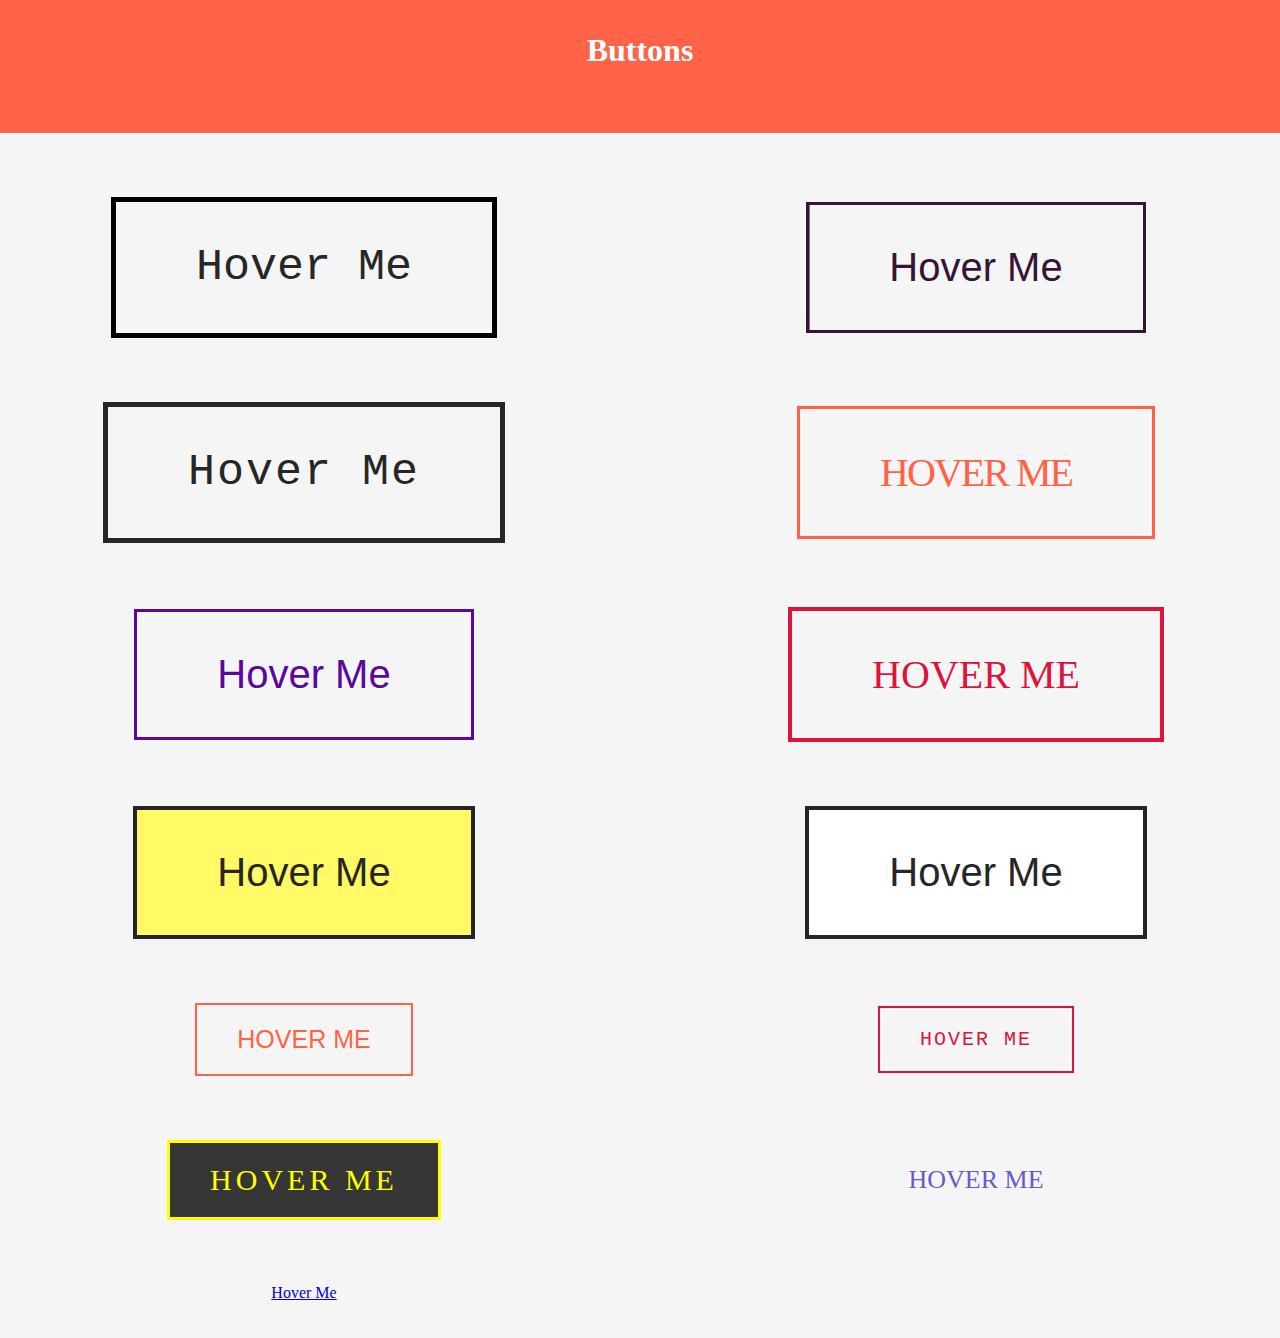
==== buttons/index.html @ 66e20c20 "initial commit" ====
<!DOCTYPE html>
<html lang="en">

<head>
  <meta charset="UTF-8">
  <meta http-equiv="X-UA-Compatible" content="IE=edge">
  <meta name="viewport" content="width=device-width, initial-scale=1.0">
  <link rel="stylesheet" href="style.css">
  <title>Document</title>
</head>

<body>
  <h1>Buttons</h1>
  <div class="container">
    <a class='button1' href="#">Hover Me</a>
    <a class='button2' href="#">Hover Me</a>
    <a class='button3' href="#">Hover Me</a>
    <a class='button4' href="#">Hover Me</a>
    <a class='button5' href="#">Hover Me</a>
    <a class='button6' href="#">Hover Me</a>
    <a class='button7' href="#">Hover Me</a>
    <a class='button8' href="#">Hover Me</a>
    <a class='button9' href="#">Hover Me</a>
    <a class='button10' href="#">Hover Me</a>
    <a class='button11' href="#">Hover Me</a>
    <a class='button12' href="#"><span></span>Hover Me</a>
    <a class='button13' href="#">Hover Me</a>
  </div>
</body>

</html>
---- buttons/style.css ----
* {
  margin: 0;
  padding: 0;
  box-sizing: border-box;
}
body {
  background-color: whitesmoke;
}
h1 {
  text-align: center;
  background-color: tomato;
  margin: 0 0 2em 0;
  padding: 1em 0 2em 0;
  color: white;
}

.container {
  display: grid;
  grid-template-columns: 1fr 1fr;
  grid-gap: 4em;
  place-items: center;
  margin-bottom: 2em;
}
/** BUTTON 1 */
/*! the parent element should be display flex or grid in order the overflow to hide the before and after pseudo elements */
.button1 {
  text-decoration: none;
  color: #272727;
  font-family: monospace;
  font-size: 45px;
  border: 5px solid black;
  padding: 40px 80px;
  position: relative;
  /*! 👇 hides the before pseudo element */
  overflow: hidden;
}

.button1:before {
  content: "";
  position: absolute;
  /* 👇 position element in the top left corner */
  left: 0;
  top: 0;
  background-color: #fff200;
  /*! 👇 bottom 2 make the before element fill its parent */
  height: 100%;
  width: 100%;
  z-index: -1;
  transform-origin: top right;
  transform: rotate(180deg);
  transition: transform 1s;
}

.button1:hover::before {
  transform: rotate(0deg);
}

/** BUTTON 2 */

.button2 {
  text-decoration: none;
  color: #351435;
  font-family: sans-serif;
  font-size: 40px;
  border: 3px solid#351435;
  padding: 40px 80px;
  position: relative;
  transition: all 1s;
  overflow: hidden;
}

.button2:before {
  content: "";
  position: absolute;
  left: 0;
  top: 0;
  height: 100%;
  width: 100%;
  background-color: #351435;
  z-index: -1;
  /*! 👇 position the before element */
  transform: translateX(-100%);
  /* transform: translateY(-100%); */
  transition: all 1s;
}

.button2:hover:before {
  transform: translateX(0);
}

.button2:hover {
  color: white;
}

/** BUTTON 3 */

.button3 {
  padding: 40px 80px;
  font-family: monospace;
  text-decoration: none;
  color: #262626;
  font-size: 45px;
  letter-spacing: 2px;
  border: 5px solid #262626;
  position: relative;
  transition: 1s;
}

.button3:before {
  content: "";
  position: absolute;
  top: 0;
  left: 0;
  width: 100%;
  height: 100%;
  background-color: #262626;
  transition: 1s;
  transform: rotateX(90deg);
  z-index: -1;
}

.button3:after {
  content: "";
  position: absolute;
  top: 0;
  left: 0;
  width: 100%;
  height: 100%;
  background-color: #262626;
  transition: 1s;
  transform: rotateY(90deg);
  z-index: -1;
}
.button3:hover:before,
.button3:hover:after {
  transform: rotateX(0deg);
  transform: rotateY(0deg);
}

.button3:hover {
  color: white;
}

/** BUTTON 4 */

.button4 {
  text-decoration: none;
  padding: 40px 80px;
  color: tomato;
  border: 3px solid tomato;
  text-transform: uppercase;
  font-size: 40px;
  font-family: cursive;
  font-weight: 300;
  letter-spacing: -2px;
  transition: all 0.5s;
}

.button4:hover {
  font-weight: 900;
  letter-spacing: 10px;
  border: 7px solid tomato;
}

/** BUTTON 5 */

.button5 {
  text-decoration: none;
  color: #5a079e;
  font-family: sans-serif;
  font-size: 40px;
  border: 3px solid#5a079e;
  padding: 40px 80px;
  position: relative;
  transition: all 1s;
  overflow: hidden;
}

.button5:before {
  content: "YEAH!";
  position: absolute;
  left: 0;
  top: 0;
  height: 100%;
  width: 100%;
  background-color: #5a079e;
  /*! 👇 position the before element */
  /* transform: translateX(-100%); */
  transform: translateY(-100%);
  transition: all 1s;
  display: grid;
  place-items: center;
}

.button5:hover:before {
  transform: translateX(0);
}

.button5:hover {
  color: white;
}

/** BUTTON 6 */

.button6 {
  text-decoration: none;
  color: crimson;
  font-family: fantasy;
  font-size: 40px;
  border: 4px solid crimson;
  padding: 40px 80px;
  transition: all 0.4s;
  position: relative;
  overflow: hidden;
  text-transform: uppercase;
}

.button6:hover {
  background-color: crimson;
}

.button6:before {
  content: "";
  background-color: white;
  top: 0;
  left: 0;
  width: 100%;
  height: 100px;
  position: absolute;
  transform: translateX(-100%) rotate(45deg);
  transition: all 0.4s;
}
.button6:hover {
  color: white;
}
.button6:hover:before {
  transform: translateX(100%) rotate(45deg);
}

/* button  */
.button7 {
  text-decoration: none;
  padding: 40px 80px;
  font-size: 40px;
  border: 4px solid #262626;
  background-color: #262626;
  font-family: sans-serif;
  position: relative;
  color: transparent;
  overflow: hidden;
}

.button7:before {
  content: "Hover Me";
  position: absolute;
  top: 0;
  left: 0;
  height: 100%;
  width: 100%;
  background-color: #fffa65;
  display: grid;
  place-items: center;
  color: #262626;
  transition: all 0.5s;
}

.button7:after {
  content: "Hover Me";
  position: absolute;
  top: 0;
  left: 0;
  height: 100%;
  width: 100%;
  background-color: #fffa65;
  display: grid;
  place-items: center;
  color: #262626;
  transition: all 0.5s;
  transform: translate(-100%, 100%);
}

.button7:hover:before {
  transform: translate(100%, -100%);
}

.button7:hover:after {
  transform: translate(0, 0);
}

/* button 8 */
.button8 {
  text-decoration: none;
  padding: 40px 80px;
  font-size: 40px;
  border: 4px solid #262626;
  color: #262626;
  background-color: white;
  font-family: sans-serif;
  transition: all 0.5s;
  position: relative;
  overflow: hidden;
}

.button8:before {
  content: "Hover Me";
  position: absolute;
  top: 0;
  left: 0;
  width: 100%;
  height: 100%;
  background-color: #262626;
  color: white;
  display: grid;
  place-items: center;
  transform: scale(5);
  opacity: 0;
  transition: all 0.5s;
}

.button8:hover:before {
  transform: scale(1);
  opacity: 1;
}

/* button 9 */
.button9 {
  text-decoration: none;
  padding: 20px 40px;
  font-size: 25px;
  border: 2px solid tomato;
  color: tomato;
  background-color: none;
  font-family: sans-serif;
  text-transform: uppercase;
  cursor: pointer;
  transition: all 0.5s;
  position: relative;
  overflow: hidden;
}

.button9:before {
  content: "";
  position: absolute;
  top: 0;
  left: 0;
  width: 100%;
  height: 100%;
  background-color: tomato;
  z-index: -1;
  /*! 👇 0 from the top left and top right (not having curve and 50% for bottom right and bottom left(to have a curve))*/
  border-radius: 0 0 50% 50%;
  /*! 👇 hides the red background*/
  height: 0%;
  transition: all 0.5s;
}
.button9:hover {
  color: white;
}
.button9:hover:before {
  height: 190%;
}

/* button 10 */
.button10 {
  border: 2px solid crimson;
  padding: 20px 40px;
  text-decoration: none;
  text-transform: uppercase;
  background-color: whitesmoke;
  color: crimson;
  font-family: monospace;
  font-size: 20px;
  letter-spacing: 2px;
  position: relative;
}

.button10:before {
  border: 2px solid greenyellow;
  content: "Hover Me";
  position: absolute;
  top: 0;
  left: 0;
  width: 100%;
  height: 100%;
  display: grid;
  place-items: center;
  color: crimson;
  background-color: greenyellow;
  transform: rotateX(270deg);
  transform-origin: top;
  transition: all 0.5s;
}

.button10:after {
  border: 2px solid crimson;
  content: "Hover Me";
  position: absolute;
  top: 0;
  left: 0;
  width: 100%;
  height: 100%;
  display: grid;
  place-items: center;
  color: white;
  background-color: crimson;
  transform: rotateX(270deg);
  transform-origin: bottom;
  transition: all 0.5s;
  transition-delay: 0.25s;
}
.button10:hover:before,
.button10:hover:after {
  transform: rotateX(0deg);
}

/* button 11 */

.button11 {
  padding: 20px 40px;
  text-decoration: none;
  text-transform: uppercase;
  letter-spacing: 4px;
  /*! 👇 makes the text invisible */
  color: transparent;
  border: 3px solid #ff0;
  font-size: 30px;
  position: relative;
}

.button11:before {
  content: "Hover Me";
  position: absolute;
  top: 0;
  left: 0;
  width: 100%;
  height: 100%;
  background: #363636;
  color: #ff0;
  display: grid;
  place-items: center;
  transition: all 0.5s;
}

.button11:hover:before {
  left: 100%;
  transform: scale(0) rotateY(360deg);
  opacity: 0;
}

.button11:after {
  content: "Hover Me";
  position: absolute;
  top: 0;
  left: -100%;
  width: 100%;
  height: 100%;
  background: #363636;
  color: #ff0;
  display: grid;
  place-items: center;
  transition: all 0.5s;
  transform: scale(0) rotateY(0deg);
  opacity: 0;
}

.button11:hover:after {
  left: 0;
  transform: scale(1) rotateY(360deg);
  opacity: 1;
}

/* button 12 */

.button12 {
  width: 220px;
  height: 80px;
  color: slateblue;
  background-color: transparent;
  font-size: 26px;
  text-decoration: none;
  text-transform: uppercase;
  text-align: center;
  line-height: 80px;
  transition: all 0.5s;
  position: relative;
}

.button12:before,
.button12:after {
  content: "";
  position: absolute;
  top: 50%;
  width: 20px;
  height: 20px;
  background-color: slateblue;
  /* *📑 Because we put the top property to be 50% the top edge of the cirlces sits at 50% from the top of the link.To center the center point of the cirles to be 50% from the top of the link we must translate them towards the top by half of their height `translateY(-50%)` */
  border-radius: 50%;
  transform: translateY(-50%);
  transition: all 0.3s;
  opacity: 0;
}

.button12:before {
  /* * 📑 this will position the before cirlcle on the left side of the link itself not the text inside of the link 👇*/

  left: 0;

  /* * 📑 box-shadow: accepts 4 values.
  *.- horizontal distance between the element and the shadow that is added.ex: if we add 10px the shadow will be 10px from the element to the right.(-100px move it 100px to the left)
  *.- vertical distance between the element and the shadow.(0 stay at the same place as the element)
  *.- how blurry the shadow will be (0 no blurrynes)
  *.- color of the shadow 👇*/

  box-shadow: -100px 0 0 slateblue;
  z-index: -1;
}

.button12:after {
  right: 0;
  box-shadow: 100px 0 0 slateblue;
  z-index: -1;
}

.button12:hover:before {
  /* * 📑 this will move the before pseudo element to the right by 50% of the length widht and the shadow will move with it.*/

  left: 50%;
  box-shadow: 30px 0 0 slateblue;

  /* * 📑left 50% means that the before pseudo element will move untill its left edge is exactly at 50%,in order to make the center of the cirlce to be exactly at the 50% of the link widths, we are translate it back to the left by half of its widht(translateX(-50%)) */

  transform: translateX(-50%) translateY(-50%);
  opacity: 1;
}

.button12:hover:after {
  right: 50%;
  box-shadow: -30px 0 0 slateblue;
  transform: translateX(50%) translateY(-50%);
  opacity: 1;
}
.button12 span {
  position: absolute;
  top: 0;
  left: 0;
  width: 100%;
  height: 100%;
  background-color: slateblue;
  border-radius: 8px;
  transform: scale(0);
  transition: all 0.3s;
  z-index: -1;
}

.button12:hover span {
  transform: scale(1);
  /*!👇 waits for the cirles to come in */
  transition-delay: 0.3s;
}

.button12:hover {
  color: white;
}
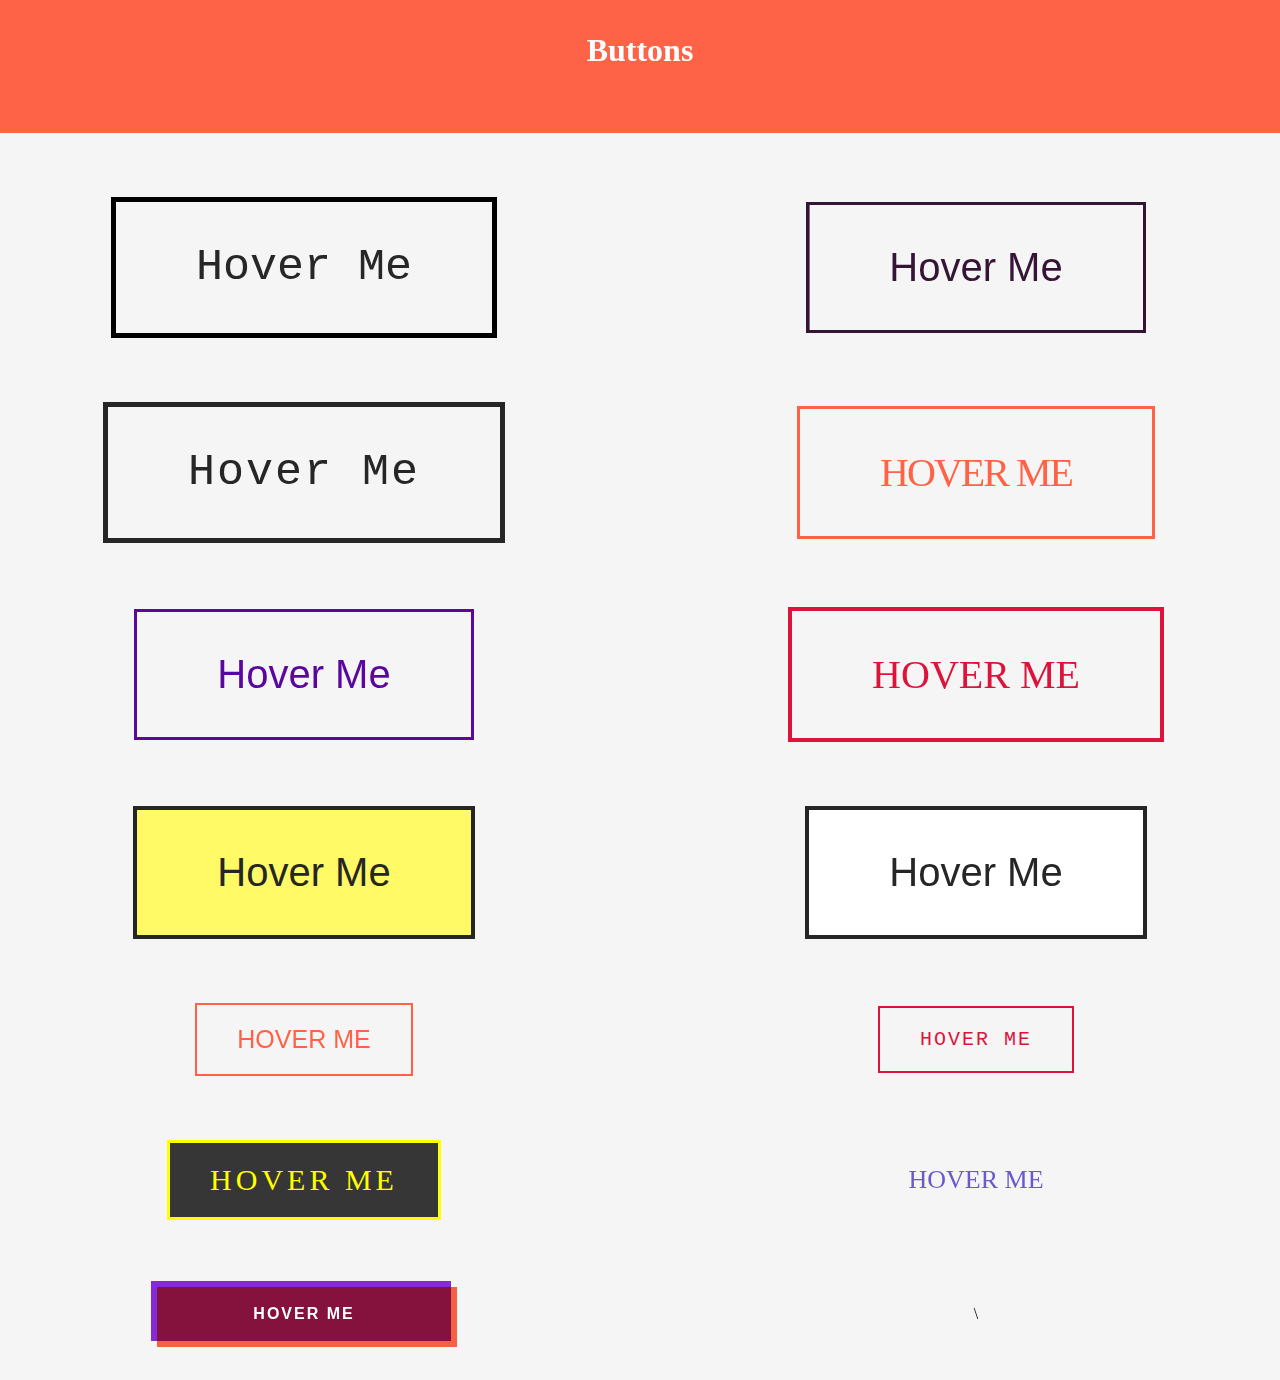
==== commit 34e090be: "add new button" ====
--- a/buttons/index.html
+++ b/buttons/index.html
@@ -24,7 +24,7 @@
     <a class='button10' href="#">Hover Me</a>
     <a class='button11' href="#">Hover Me</a>
     <a class='button12' href="#"><span></span>Hover Me</a>
-    <a class='button13' href="#">Hover Me</a>
+    <a class='button13' href="#">Hover Me</a>\
   </div>
 </body>
 
--- a/buttons/style.css
+++ b/buttons/style.css
@@ -561,3 +561,69 @@
 .button12:hover {
   color: white;
 }
+
+/* button 13 */
+
+.button13 {
+  width: 300px;
+  height: 60px;
+  text-decoration: none;
+  text-transform: uppercase;
+  background-color: transparent;
+  font-family: Verdana, Geneva, Tahoma, sans-serif;
+  text-align: center;
+  line-height: 60px;
+  font-weight: bold;
+  letter-spacing: 2px;
+  position: relative;
+  transition: all 0.2s;
+  color: white;
+}
+
+.button13:before {
+  content: "";
+  position: absolute;
+  top: -3px;
+  left: -3px;
+  width: 100%;
+  height: 100%;
+  background-color: blueviolet;
+  z-index: -1;
+  /*! 👇to blend the colors in before and after pseuod elements */
+  mix-blend-mode: multiply;
+  transition: all 0.2s;
+  /*! 👇 change the ancor point of wich the elements is moving */
+  transform-origin: top;
+}
+
+.button13:after {
+  content: "";
+  position: absolute;
+  top: 3px;
+  left: 3px;
+  width: 100%;
+  height: 100%;
+  background-color: tomato;
+  z-index: -1;
+  /*! 👇to blend the colors in before and after pseuod elements */
+  mix-blend-mode: multiply;
+  transition: all 0.2s;
+  transform-origin: bottom;
+}
+
+.button13:hover:before {
+  top: -6px;
+  left: 0;
+  /*! 👇in order to use 3d we need to add perspective*/
+  transform: perspective(1000px) rotateX(75deg);
+}
+.button13:hover:after {
+  top: 6px;
+  left: 0;
+  /*! 👇in order to use 3d we need to add perspective*/
+  transform: perspective(1000px) rotateX(-75deg);
+}
+
+.button13:hover {
+  color: #272727;
+}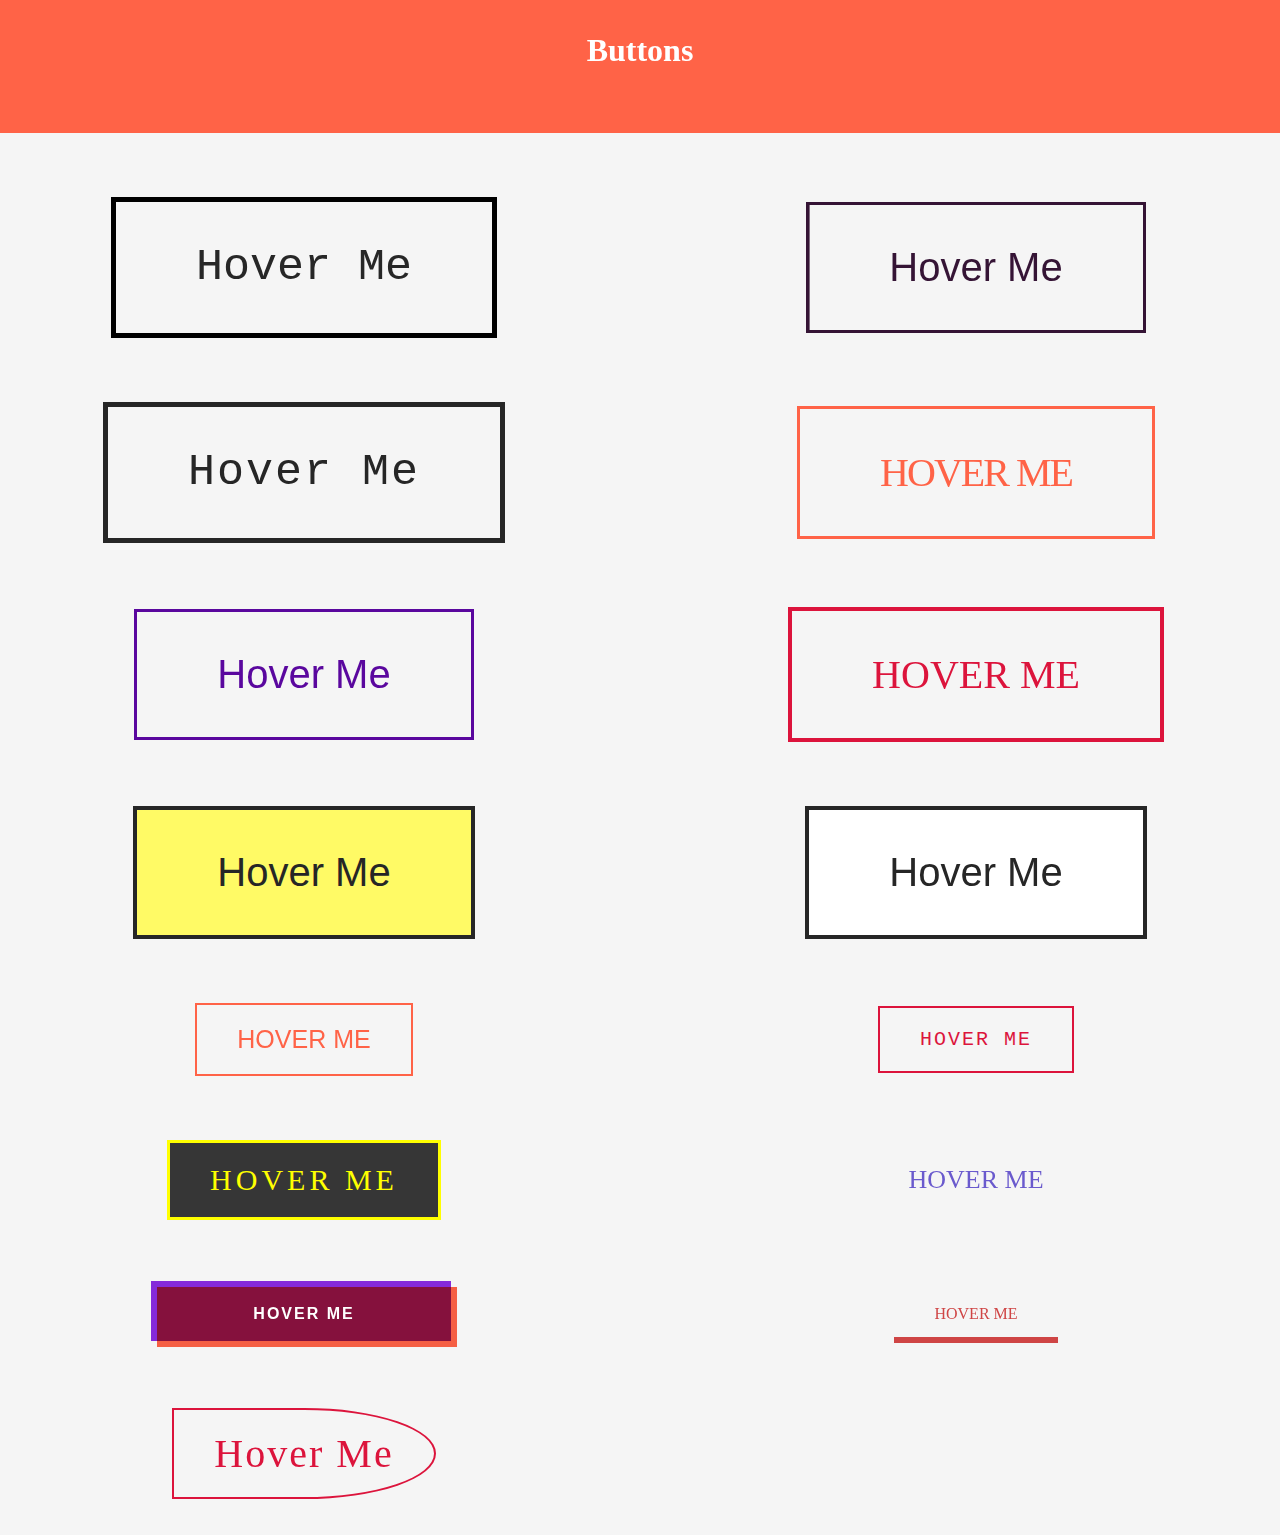
==== commit 6dec9a35: "add buttons from my codepen" ====
--- a/buttons/index.html
+++ b/buttons/index.html
@@ -24,7 +24,9 @@
     <a class='button10' href="#">Hover Me</a>
     <a class='button11' href="#">Hover Me</a>
     <a class='button12' href="#"><span></span>Hover Me</a>
-    <a class='button13' href="#">Hover Me</a>\
+    <a class='button13' href="#">Hover Me</a>
+    <a class='button14' href="#">Hover Me</a>
+    <a class='button15' href="#">Hover Me</a>
   </div>
 </body>
 
--- a/buttons/style.css
+++ b/buttons/style.css
@@ -626,4 +626,77 @@
 
 .button13:hover {
   color: #272727;
-}+}
+
+/* button 14 */
+
+.button14 {
+  text-decoration: none;
+  color: rgb(207, 69, 69);
+  padding: 20px 40px;
+  position: relative;
+  overflow: hidden;
+  text-transform: uppercase;
+}
+
+.button14:before {
+  content: "Hover Me";
+  color: white;
+  top: 90%;
+  left: 0;
+  display: grid;
+  width: 100%;
+  height: 100%;
+  text-transform: uppercase;
+  /*   border-radius: 10% 10% 0% 0%; */
+  place-items: center;
+  background: rgb(207, 69, 69);
+  position: absolute;
+  transition: all 0.5s;
+}
+
+.button14:hover:before {
+  top: 0;
+}
+
+/* button 15 */
+
+.button15 {
+  text-decoration: none;
+  font-size: 40px;
+  padding: 20px 40px;
+  border: 2px solid crimson;
+  color: crimson;
+  letter-spacing: 2px;
+  position: relative;
+  overflow: hidden;
+  border-radius: 0 50% 50% 0;
+}
+
+.button15:before {
+  content: "Click Me";
+  color: white;
+  position: absolute;
+  top: 0;
+  border-radius: 0 50% 50% 0;
+  left: -100%;
+  display: grid;
+  place-items: center;
+  width: 100%;
+  height: 100%;
+  background-color: crimson;
+  transition: all 0.5s;
+}
+
+.button15:hover:before {
+  left: 0;
+}
+
+.button15:active:before {
+  background-color: tomato;
+  color: white;
+}
+
+.button15:active {
+  border: 2px solid tomato;
+}
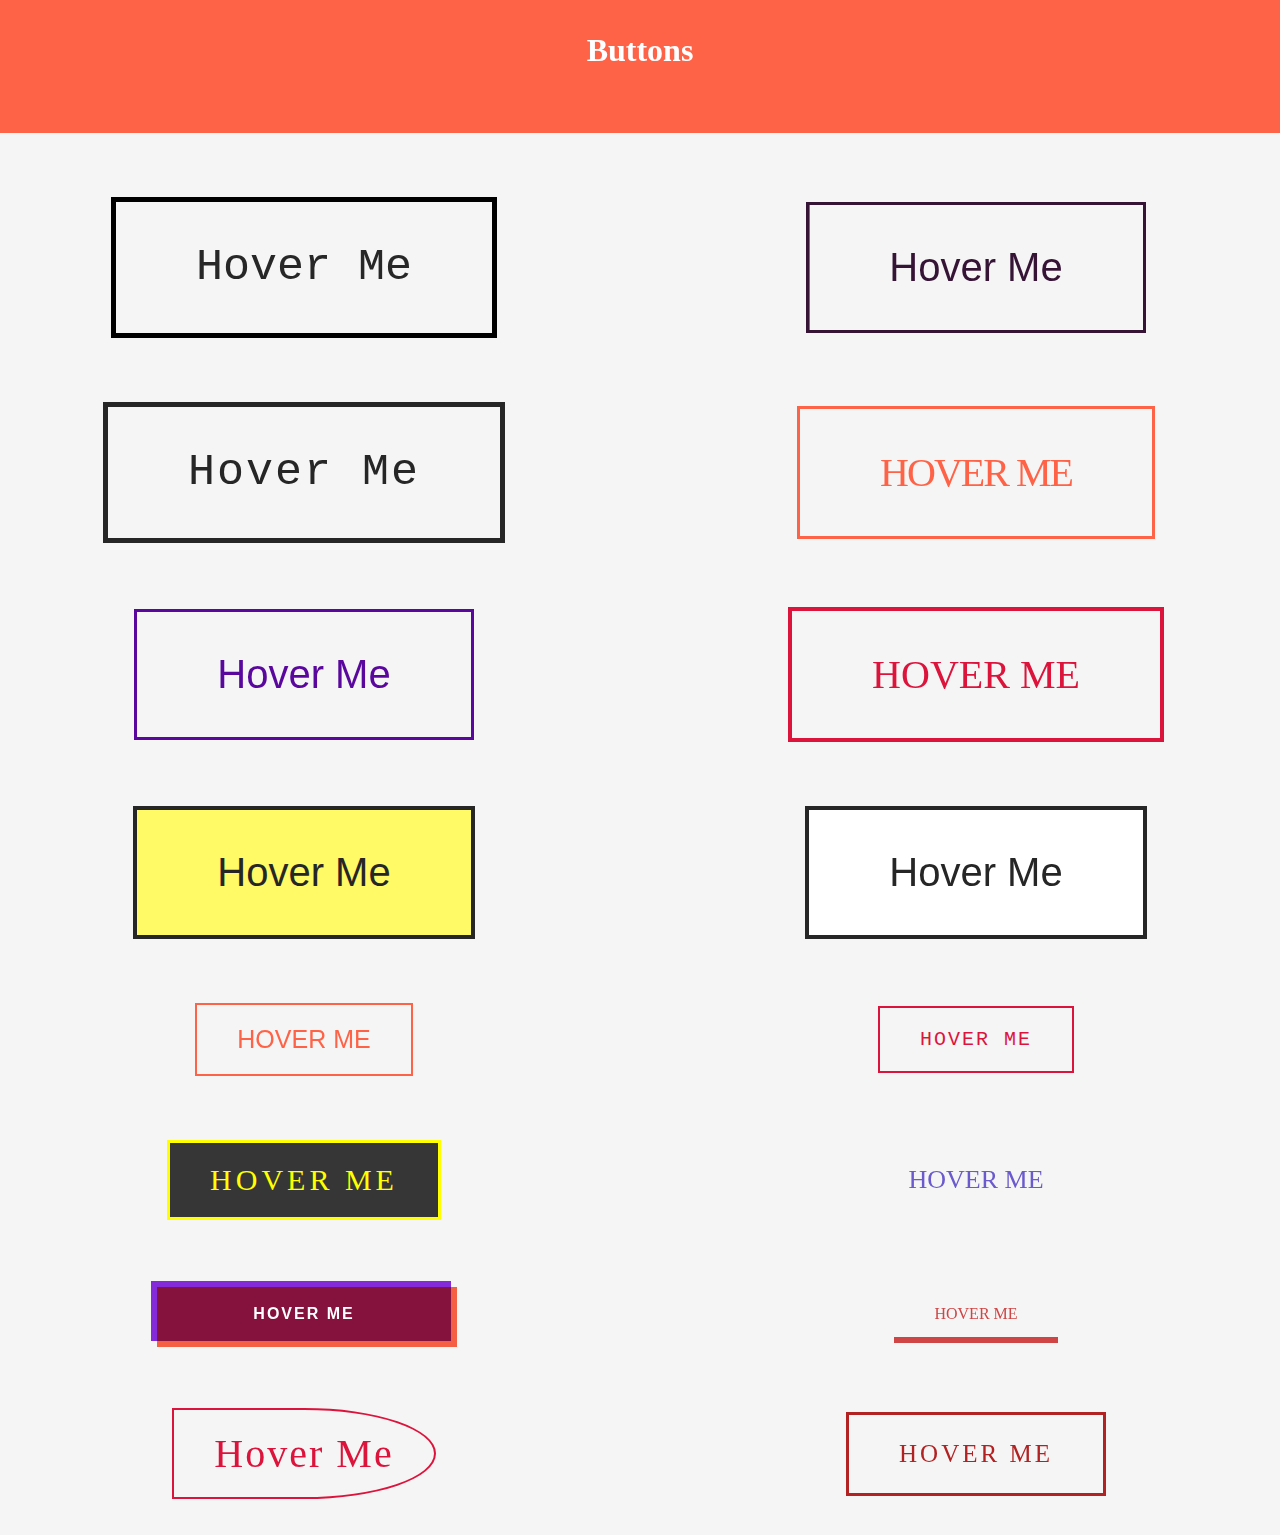
==== commit 9cee4e2b: "16" ====
--- a/buttons/index.html
+++ b/buttons/index.html
@@ -27,6 +27,7 @@
     <a class='button13' href="#">Hover Me</a>
     <a class='button14' href="#">Hover Me</a>
     <a class='button15' href="#">Hover Me</a>
+    <a class='button16' href="#"><span>Hover Me</span></a>
   </div>
 </body>
 
--- a/buttons/style.css
+++ b/buttons/style.css
@@ -660,7 +660,6 @@
 }
 
 /* button 15 */
-
 .button15 {
   text-decoration: none;
   font-size: 40px;
@@ -700,3 +699,75 @@
 .button15:active {
   border: 2px solid tomato;
 }
+
+/* button 16 */
+/*! this button have a span tag wrapping the text in order to create four parts of the background that will cover the button*/
+/** 📓 2 for the :before and :after on the anchor tag and 2 for the :before and :after for the span */
+
+.button16 {
+  text-decoration: none;
+  text-transform: uppercase;
+  font-size: 25px;
+  color: firebrick;
+  letter-spacing: 3px;
+  padding: 25px 50px;
+  border: 3px solid firebrick;
+  transition: all 0.5s;
+  position: relative;
+  overflow: hidden;
+}
+
+.button16:before,
+.button16:after,
+.button16 span:before,
+.button16 span:after {
+  content: "";
+  position: absolute;
+  width: 25%;
+  height: 100%;
+  background-color: firebrick;
+  z-index: -1;
+  transition: all 0.5s;
+}
+
+.button16:before {
+  top: 0;
+  left: -25%;
+}
+
+.button16:hover:before {
+  top: 0;
+  left: 0;
+}
+
+.button16:after {
+  top: -100%;
+  left: 25%;
+}
+
+.button16:hover:after {
+  top: 0;
+  left: 25%;
+}
+
+.button16 span:before {
+  top: 100%;
+  right: 25%;
+}
+.button16:hover span:before {
+  top: 0%;
+  right: 25%;
+}
+.button16 span:after {
+  top: 0;
+  right: -25%;
+}
+
+.button16:hover span:after {
+  top: 0;
+  right: 0;
+}
+
+.button16:hover {
+  color: white;
+}
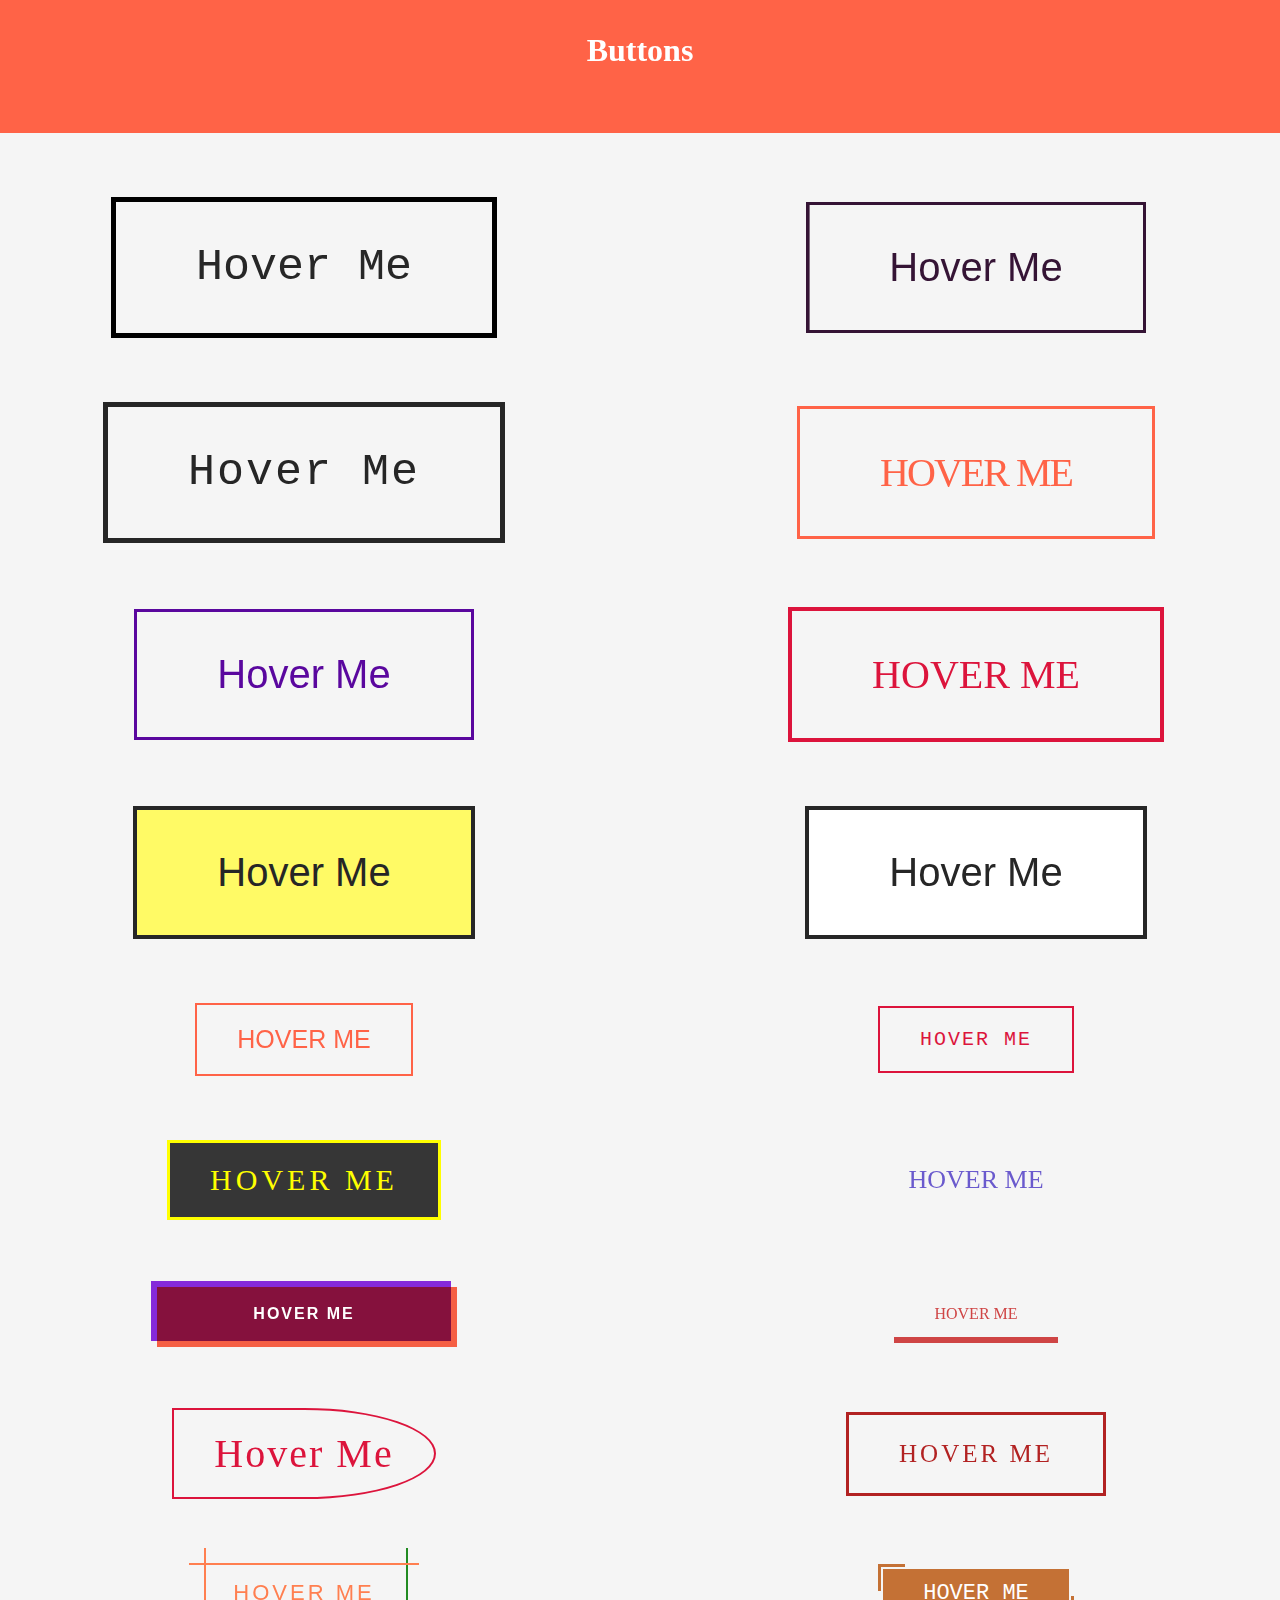
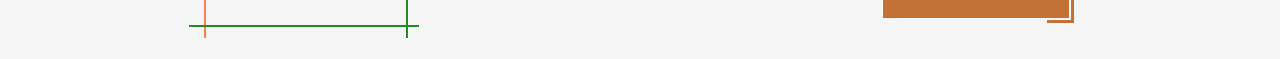
==== commit 9d45a5c0: "17" ====
--- a/buttons/index.html
+++ b/buttons/index.html
@@ -28,6 +28,9 @@
     <a class='button14' href="#">Hover Me</a>
     <a class='button15' href="#">Hover Me</a>
     <a class='button16' href="#"><span>Hover Me</span></a>
+    <a class='button17' href="#">Hover Me</a>
+    <button class='button18' href="#">Hover Me</button>
+
   </div>
 </body>
 
--- a/buttons/style.css
+++ b/buttons/style.css
@@ -1,3 +1,5 @@
+@import url("https://fonts.googleapis.com/css2?family=Tourney:wght@200&display=swap");
+
 * {
   margin: 0;
   padding: 0;
@@ -640,7 +642,7 @@
 }
 
 .button14:before {
-  content: "Hover Me";
+  content: "New Text";
   color: white;
   top: 90%;
   left: 0;
@@ -771,3 +773,107 @@
 .button16:hover {
   color: white;
 }
+
+/* button 17 */
+
+.button17 {
+  text-decoration: none;
+  text-transform: uppercase;
+  font-size: 22px;
+  font-family: Verdana, Geneva, Tahoma, sans-serif;
+  letter-spacing: 3px;
+  height: 60px;
+  width: 200px;
+  line-height: 60px;
+  text-align: center;
+  color: coral;
+  position: relative;
+}
+
+.button17:before {
+  content: "";
+  position: absolute;
+  height: 90px;
+  width: 100%;
+  top: -15px;
+  left: 0;
+  border-left: 2px solid coral;
+  border-right: 2px solid forestgreen;
+  transition: all 0.4s;
+}
+
+.button17:after {
+  content: "";
+  position: absolute;
+  height: 100%;
+  width: 230px;
+  top: 0;
+  left: -15px;
+  border-top: 2px solid coral;
+  border-bottom: 2px solid forestgreen;
+  transition: all 0.4s;
+  transition-delay: 0.4s;
+}
+
+.button17:hover:before {
+  transform: rotateY(180deg);
+}
+
+.button17:hover:after {
+  transform: rotateX(180deg);
+}
+
+/* button 18 */
+
+.button18 {
+  border: none;
+  padding: 12px 40px;
+  color: white;
+  font-family: "Tourney", cursive;
+  background-color: #c47135;
+  font-family: monospace;
+  font-size: 22px;
+  text-transform: uppercase;
+  cursor: pointer;
+  position: relative;
+  transition: all .5s;
+}
+
+.button18:before {
+  content: "";
+  position: absolute;
+  width: 24px;
+  height: 24px;
+  top: -5px;
+  left: -5px;
+  border-top: 3px solid #c47135;
+  border-left: 3px solid #c47135;
+  transition: all 0.25s;
+}
+
+.button18:hover:before {
+  height: 100%;
+  width: 100%;
+}
+
+.button18:after {
+  content: "";
+  position: absolute;
+  width: 24px;
+  height: 24px;
+  bottom: -5px;
+  right: -5px;
+  border-bottom: 3px solid #c47135;
+  border-right: 3px solid #c47135;
+  transition: all 0.25s;
+}
+
+.button18:hover:after {
+  height: 100%;
+  width: 100%;
+}
+
+.button18:hover {
+  color: #c47135;
+  background-color: white;
+}
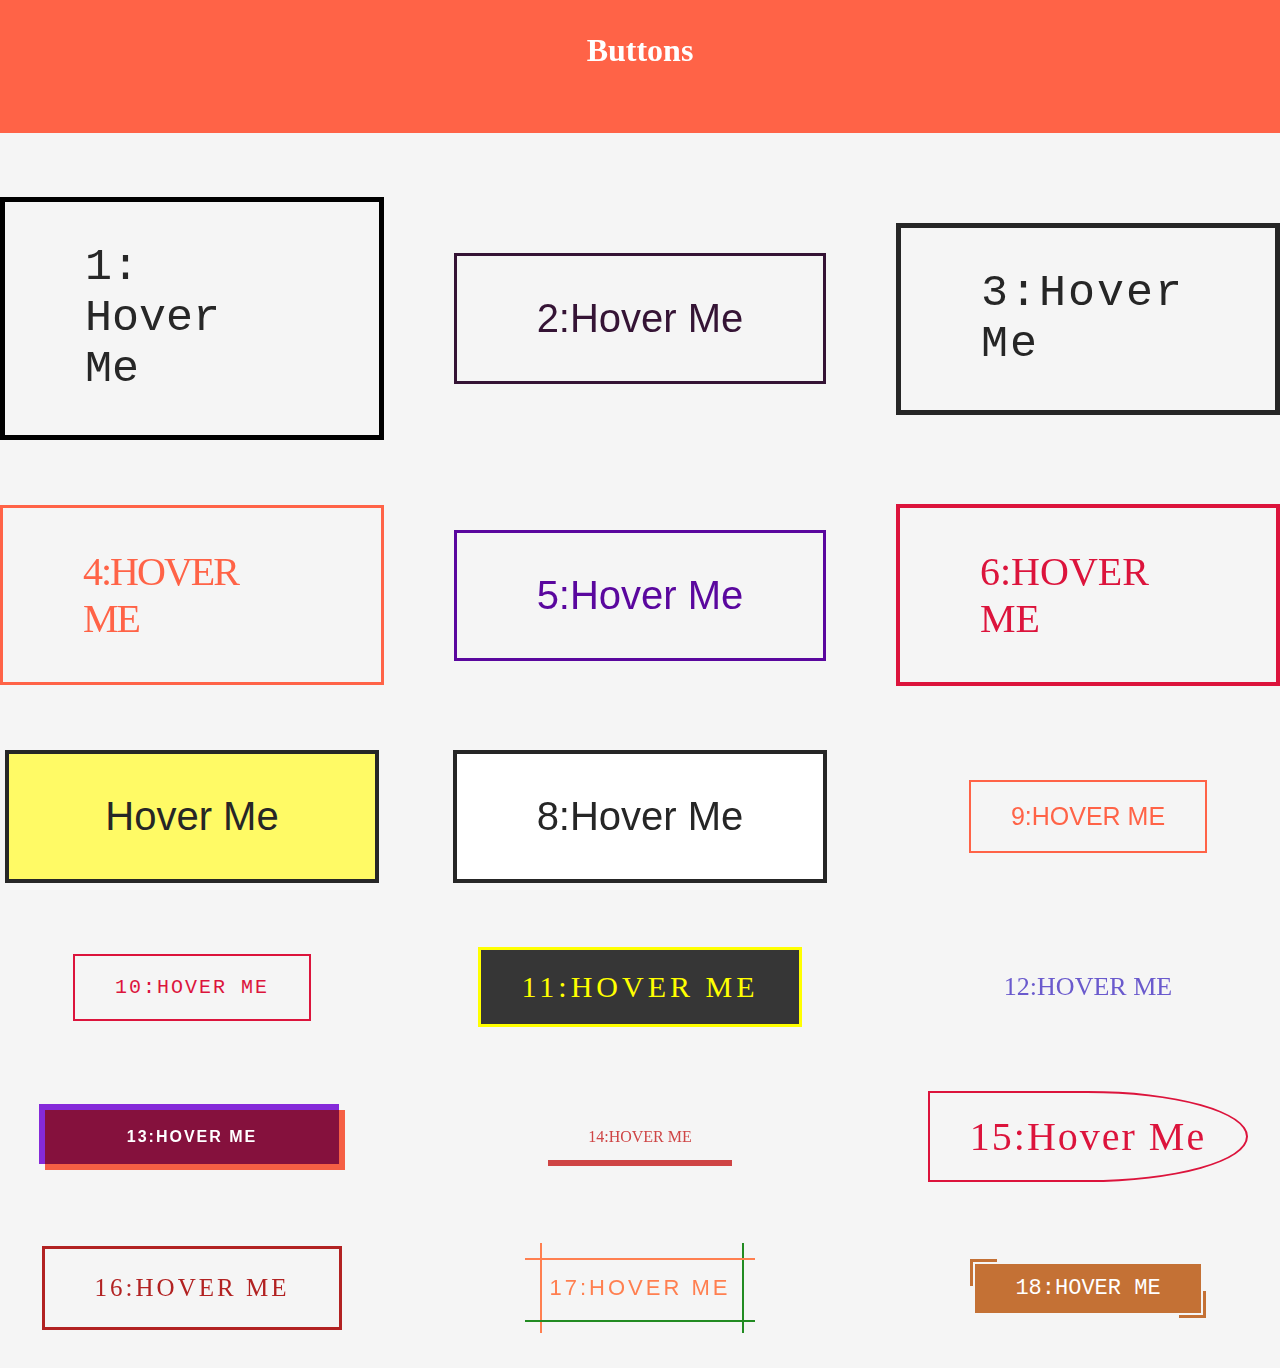
==== commit 30629a6b: "add numbers to the buttons text" ====
--- a/buttons/index.html
+++ b/buttons/index.html
@@ -12,24 +12,24 @@
 <body>
   <h1>Buttons</h1>
   <div class="container">
-    <a class='button1' href="#">Hover Me</a>
-    <a class='button2' href="#">Hover Me</a>
-    <a class='button3' href="#">Hover Me</a>
-    <a class='button4' href="#">Hover Me</a>
-    <a class='button5' href="#">Hover Me</a>
-    <a class='button6' href="#">Hover Me</a>
-    <a class='button7' href="#">Hover Me</a>
-    <a class='button8' href="#">Hover Me</a>
-    <a class='button9' href="#">Hover Me</a>
-    <a class='button10' href="#">Hover Me</a>
-    <a class='button11' href="#">Hover Me</a>
-    <a class='button12' href="#"><span></span>Hover Me</a>
-    <a class='button13' href="#">Hover Me</a>
-    <a class='button14' href="#">Hover Me</a>
-    <a class='button15' href="#">Hover Me</a>
-    <a class='button16' href="#"><span>Hover Me</span></a>
-    <a class='button17' href="#">Hover Me</a>
-    <button class='button18' href="#">Hover Me</button>
+    <a class='button1' href="#">1: Hover Me</a>
+    <a class='button2' href="#">2:Hover Me</a>
+    <a class='button3' href="#">3:Hover Me</a>
+    <a class='button4' href="#">4:Hover Me</a>
+    <a class='button5' href="#">5:Hover Me</a>
+    <a class='button6' href="#">6:Hover Me</a>
+    <a class='button7' href="#">7:Hover Me</a>
+    <a class='button8' href="#">8:Hover Me</a>
+    <a class='button9' href="#">9:Hover Me</a>
+    <a class='button10' href="#">10:Hover Me</a>
+    <a class='button11' href="#">11:Hover Me</a>
+    <a class='button12' href="#"><span></span>12:Hover Me</a>
+    <a class='button13' href="#">13:Hover Me</a>
+    <a class='button14' href="#">14:Hover Me</a>
+    <a class='button15' href="#">15:Hover Me</a>
+    <a class='button16' href="#"><span>16:Hover Me</span></a>
+    <a class='button17' href="#">17:Hover Me</a>
+    <button class='button18' href="#">18:Hover Me</button>
 
   </div>
 </body>
--- a/buttons/style.css
+++ b/buttons/style.css
@@ -18,7 +18,7 @@
 
 .container {
   display: grid;
-  grid-template-columns: 1fr 1fr;
+  grid-template-columns: 1fr 1fr 1fr;
   grid-gap: 4em;
   place-items: center;
   margin-bottom: 2em;
@@ -430,7 +430,7 @@
 }
 
 .button11:before {
-  content: "Hover Me";
+  content: "11:Hover Me";
   position: absolute;
   top: 0;
   left: 0;
@@ -450,7 +450,7 @@
 }
 
 .button11:after {
-  content: "Hover Me";
+  content: "11:Hover Me";
   position: absolute;
   top: 0;
   left: -100%;
@@ -836,7 +836,7 @@
   text-transform: uppercase;
   cursor: pointer;
   position: relative;
-  transition: all .5s;
+  transition: all 0.5s;
 }
 
 .button18:before {
